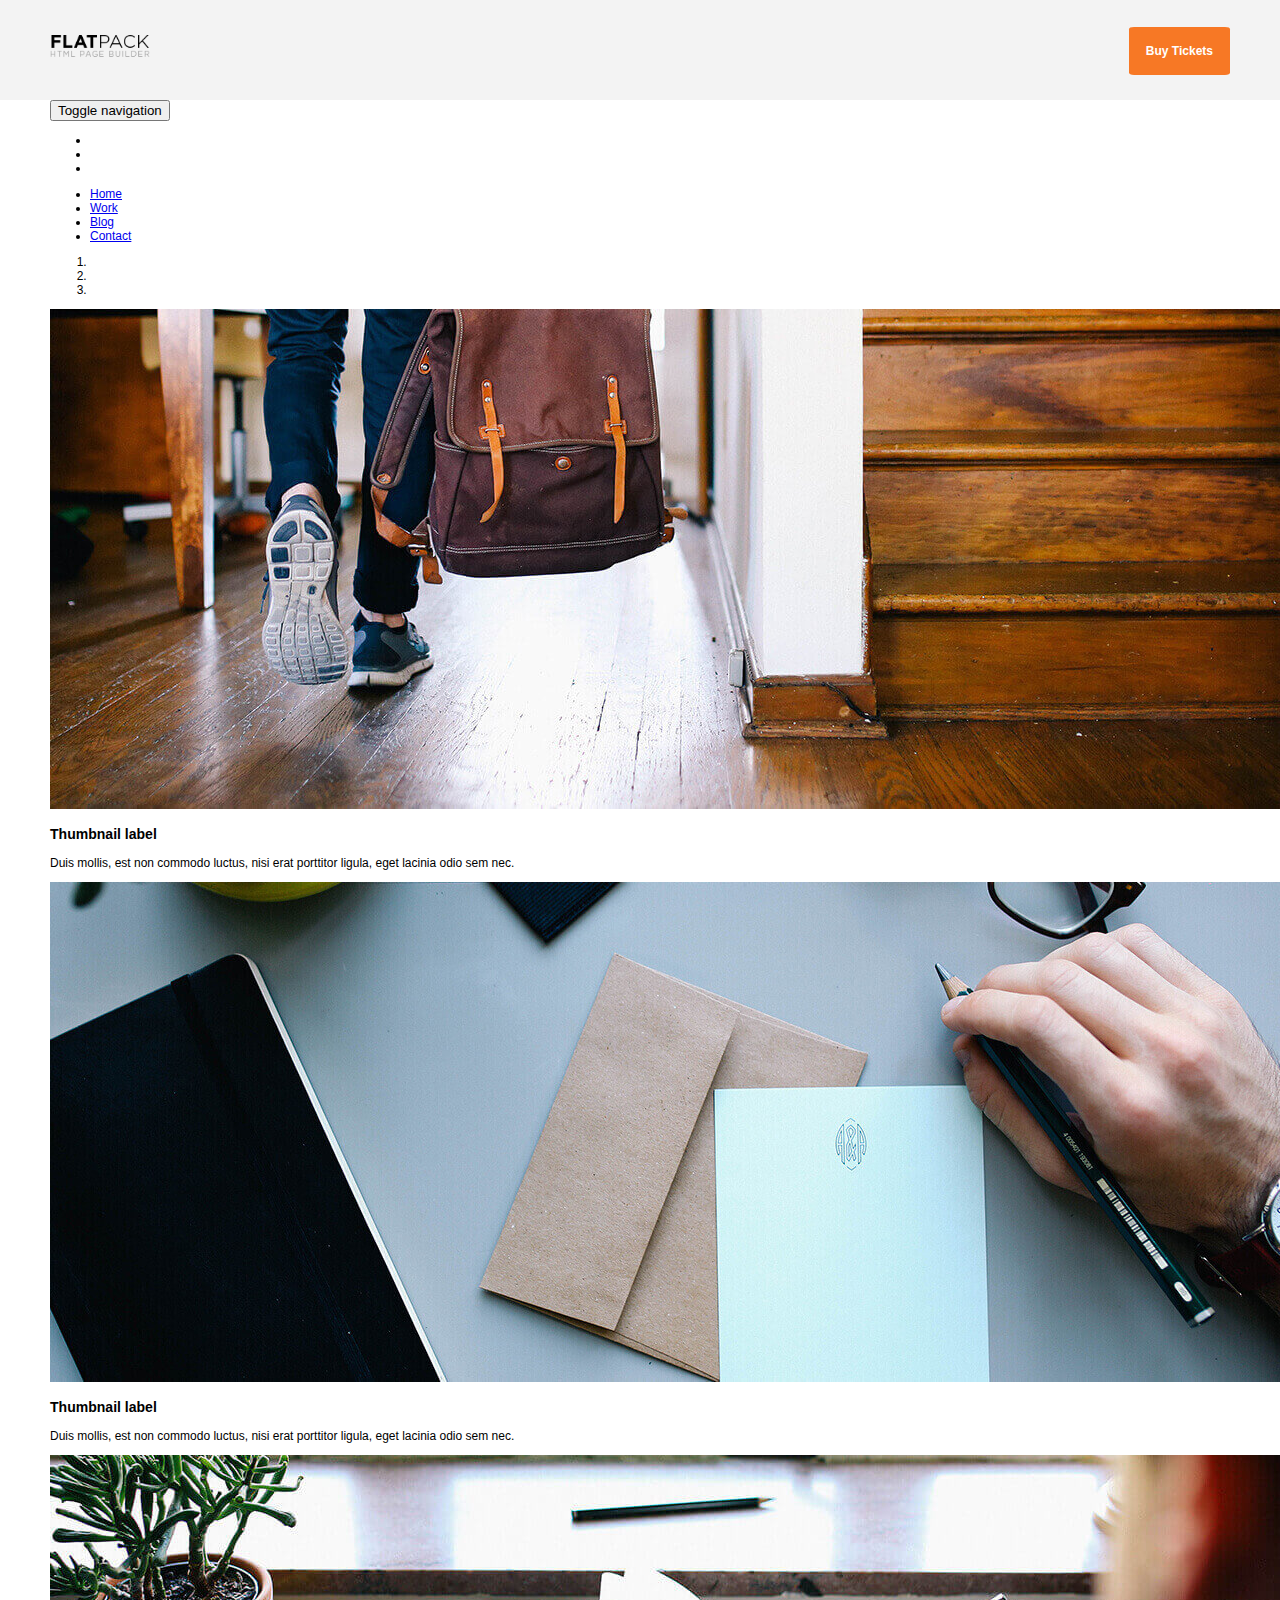
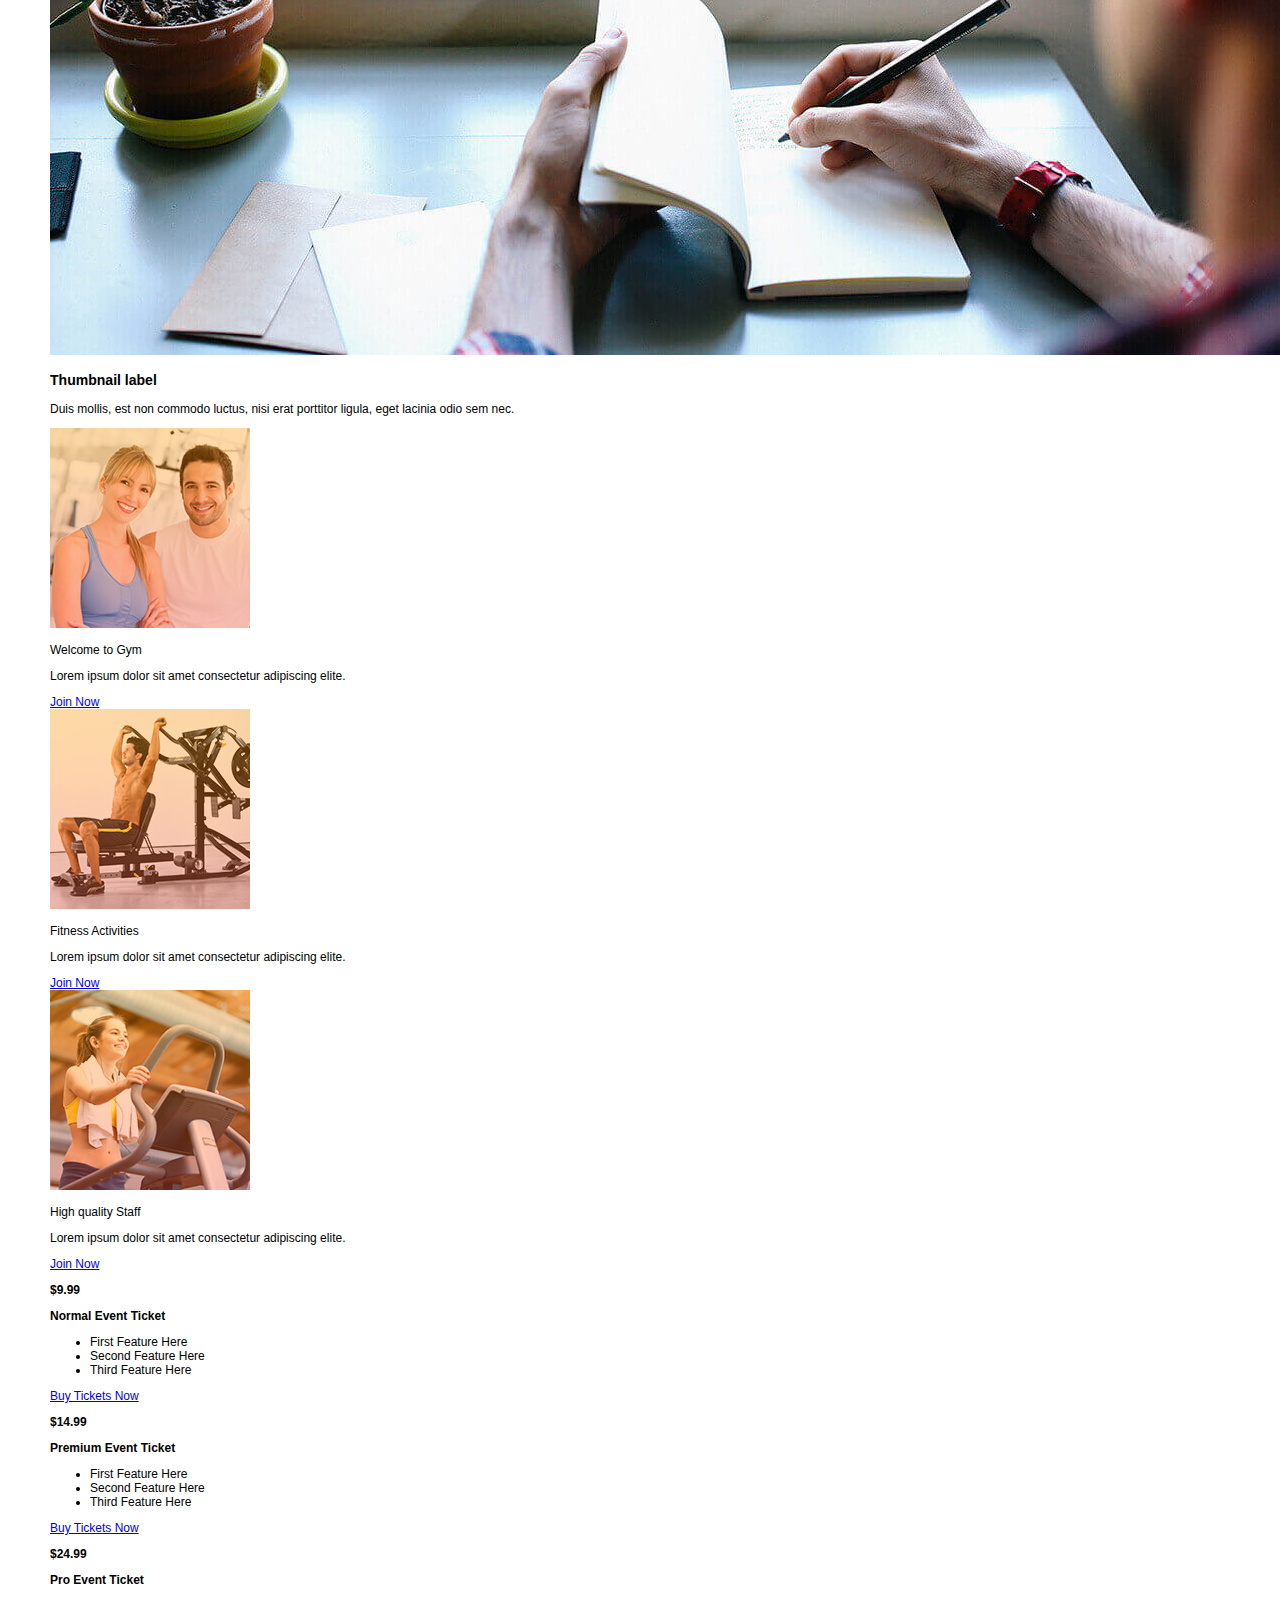
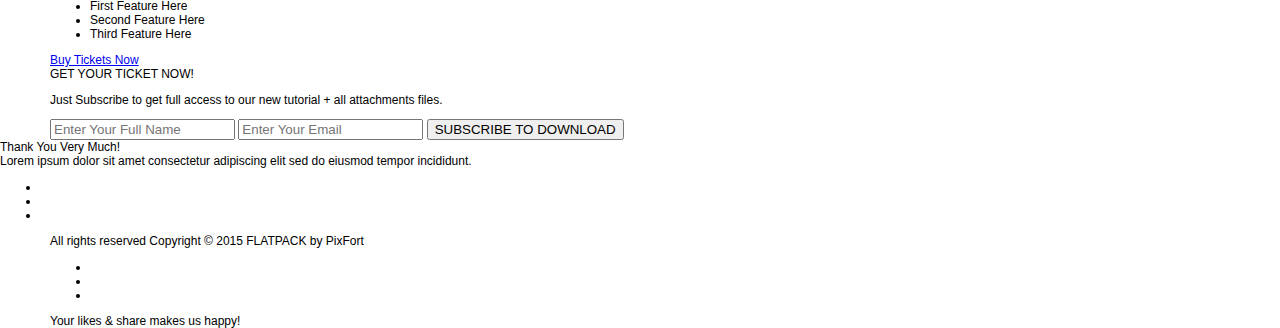
==== Tuan2/page b/index.html @ acabaca4 "tuan2" ====
<!DOCTYPE html>
<html lang="en">
<head>
    <meta charset="utf-8">
    <title></title>
    <link href="stylesheets/font-awesome.css" rel="stylesheet">
    <link rel="shortcut icon" href="images/favicon.ico">
    <link rel="apple-touch-icon" href="images/apple-touch-icon.png">
    <link rel="apple-touch-icon" sizes="72x72" href="images/apple-touch-icon-72x72.png">
    <link rel="apple-touch-icon" sizes="114x114" href="images/apple-touch-icon-114x114.png">
    <link rel="stylesheet" href="./stylesheets/style.css">
</head>
<body>
<div id="page" class="page">            
    <div class="light_gray_bg small_padding pix_builder_bg" id="section_text_2">
            <div class="container">
                <div class="eight columns alpha mobile_center">
                    <img class="extra_small_padding padding_left_10" src="images/main/logo.png" alt="">
                </div>
                <div class="eight columns omega right_text mobile_center">
                    <a href="#" class="pix_button btn_normal small_wide_button small_bold bold_text orange_bg ">
                        <span>Buy Tickets</span>
                    </a> 
                </div>
            </div>
        </div>


        <div class="" id="section_header_1">
            <div class="header_style header_nav_1 pix_builder_bg">
                <div class="container">
                    <div class="sixteen columns firas2">
                        <nav role="navigation" class="navbar navbar-white navbar-embossed navbar-lg pix_nav_1">
                            <div class="containerss">                            
                                <div class="navbar-header">
                                    <button data-target="#navbar-collapse-02" data-toggle="collapse" class="navbar-toggle" type="button">
                                        <span class="sr-only">Toggle navigation</span>
                                    </button>
                                    
                                </div>
                                <div class="padding_25 right_socials">
                                        <ul class="bottom-icons">
                                            <li><a class="pi pixicon-facebook2 light_gray" href="#fakelink"></a></li>
                                            <li><a class="pi pixicon-twitter2 light_gray" href="#fakelink"></a></li>
                                            <li><a class="pi pixicon-instagram light_gray" href="#fakelink"></a></li>
                                        </ul>
                                    </div>
                                <div id="navbar-collapse-02" class="collapse navbar-collapse">
                                    <ul class="nav navbar-nav navbar-left">
                                        <li class="active propClone"><a href="#">Home</a></li>
                                        <li class="propClone"><a href="#">Work</a></li>
                                        <li class="propClone"><a href="#">Blog</a></li>
                                        <li class="propClone"><a href="#">Contact</a></li>
                                    </ul>
                                </div><!-- /.navbar-collapse -->
                            </div><!-- /.container -->
                        </nav>
                    </div>
                </div><!-- container -->
            </div>
        </div>
		<div class="pixfort_pix_slider pix_builder_bg" id="section_slider">
        <div class="container">
            <div class="sixteen columns">
                <div id="myCarousel" class="carousel slide" data-interval="false">    					
                    <!-- Indicators -->
                    <ol class="carousel-indicators">
                        <li data-target="#myCarousel" data-slide-to="0" class="active"></li>
                        <li data-target="#myCarousel" data-slide-to="1"></li>
                        <li data-target="#myCarousel" data-slide-to="2"></li>
                    </ol>
                    <!-- Wrapper for slides -->
                    <div class="carousel-inner">
                        <div class="item active">
                            <img src="images/main/image-1.jpg" alt="">
                            <div class="carousel-caption editContent">
                                <h3>Thumbnail label</h3>
                                <p>Duis mollis, est non commodo luctus, nisi erat porttitor ligula, eget lacinia odio sem nec.</p>
                            </div>
                        </div>
                        <div class="item">
                            <img src="images/main/image-2.jpg" alt="">
                            <div class="carousel-caption editContent">
                                <h3>Thumbnail label</h3>
                                <p>Duis mollis, est non commodo luctus, nisi erat porttitor ligula, eget lacinia odio sem nec.</p>
                            </div>
                        </div>
                        <div class="item">
                            <img src="images/main/image-3.jpg" alt="">
                            <div class="carousel-caption editContent">
                                <h3>Thumbnail label</h3>
                                <p>Duis mollis, est non commodo luctus, nisi erat porttitor ligula, eget lacinia odio sem nec.</p>
                            </div>
                        </div>
                    </div>
                    <!-- Controls -->
                    <a class="left carousel-control fui-arrow-left" href="#myCarousel" data-slide="prev"></a>
                    <a class="right carousel-control fui-arrow-right" href="#myCarousel" data-slide="next"></a>
                </div>
            </div>
        </div><!-- /.container -->
    </div><div class="pixfort_gym_13 pix_builder_bg" id="section_gym_4">
    <div class="gym_life">
    	<div class="container">
    		<div class="sixteen columns  gym_life">

               <div class="top_padding">
                    <div class="one-third column alpha">
                        <div class="part_st">
                            <div class="img_gym_st"><img src="images/13_gym/1.jpg" class="logo_style" alt=""></div>
            				<div class="text_gym_style">
            					<p class="gym_st"><span class="editContent">Welcome to Gym</span></p>
            					<p class="gym_text"><span class="editContent">Lorem ipsum dolor sit amet consectetur adipiscing elite.</span></p>
            				</div>

                            <span class="link_3_btn editContent"><a class="slow_fade pix_text" href="#">Join Now</a></span>
                        </div>
                    </div>
                    <div class="one-third column ">
                        <div class="part_st">
        					<div class="img_gym_st"><img src="images/13_gym/2.jpg" class="logo_style" alt=""></div>
            				<div class="text_gym_style">
            					<p class="gym_st"><span class="editContent">Fitness Activities</span></p>
            					<p class="gym_text"><span class="editContent">Lorem ipsum dolor sit amet consectetur adipiscing elite.</span></p>
            				</div>
                            <span class="link_3_btn editContent"><a class="slow_fade pix_text" href="#">Join Now</a></span>
                        </div>
                    </div>
                    <div class="one-third column  omega">
                        <div class="part_st">
        					<div class="img_gym_st"><img src="images/13_gym/3.jpg" class="logo_style" alt=""></div>
            				<div class="text_gym_style">
            					<p class="gym_st"><span class="editContent">High quality Staff</span></p>
            					<p class="gym_text"><span class="editContent">Lorem ipsum dolor sit amet consectetur adipiscing elite.</span></p>
            				</div>
                            <span class="link_3_btn editContent">
                                    <a class="slow_fade pix_text" href="#">Join Now</a>
                            </span>
                        </div>
                    </div>
                </div>
        	</div>
    	</div>
    </div>
    </div><div class="center_text  padding_bottom_60 light_gray_bg pix_builder_bg" id="section_intro_title">
            <div class="container ">       
                    <div class="one-third column">
                        <div class="flat_pricing pix_builder_bg">
                            <p class="big_title blue_text editContent">
                                <strong>$9.99</strong>
                            </p>
                            <p class="light_gray editContent">
                                <strong>Normal Event Ticket</strong>
                            </p>
                            <ul class="flat_pricing_list light_gray">
                                <li class="pix_text">
                                    <span class="editContent">
                                        First Feature Here
                                    </span>
                                </li>
                                <li class="pix_text">
                                    <span class="editContent">
                                        Second Feature Here
                                    </span>
                                </li>
                                <li class="pix_text">
                                    <span class="editContent">
                                        Third Feature Here
                                    </span>
                                </li>
                            </ul>
                            <a href="#" class="active_bg_open pix_button btn_normal btn_big bold_text blue_bg ">
                                <span>Buy Tickets Now</span>
                            </a> 
                        </div>
                    </div>
                    <div class="one-third column">
                        <div class="flat_pricing pix_builder_bg">
                            <p class="big_title orange margin_bottom_10 editContent">
                                <strong>$14.99</strong>
                            </p>
                            <p class="light_gray editContent">
                                <strong>Premium Event Ticket</strong>
                            </p>
                            <ul class="flat_pricing_list light_gray">
                                <li class="pix_text">
                                    <span class="editContent">
                                        First Feature Here
                                    </span>
                                </li>
                                <li class="pix_text">
                                    <span class="editContent">
                                        Second Feature Here
                                    </span>
                                </li>
                                <li class="pix_text">
                                    <span class="editContent">
                                        Third Feature Here
                                    </span>
                                </li>
                            </ul>
                            <a href="#" class="active_bg_open pix_button btn_normal btn_big bold_text orange_bg ">
                                <span>Buy Tickets Now</span>
                            </a> 
                        </div>
                    </div>
                    <div class="one-third column">
                        <div class="flat_pricing pix_builder_bg">
                            <p class="big_title blue_text editContent">
                                <strong>$24.99</strong>
                            </p>
                            <p class="light_gray editContent">
                                <strong>Pro Event Ticket</strong>
                            </p>
                            <ul class="flat_pricing_list light_gray">
                                <li class="pix_text">
                                    <span class="editContent">
                                        First Feature Here
                                    </span>
                                </li>
                                <li class="pix_text">
                                    <span class="editContent">
                                        Second Feature Here
                                    </span>
                                </li>
                                <li class="pix_text">
                                    <span class="editContent">
                                        Third Feature Here
                                    </span>
                                </li>
                            </ul>
                            <a href="#" class="active_bg_open pix_button btn_normal btn_big bold_text blue_bg ">
                                <span>Buy Tickets Now</span>
                            </a> 
                        </div>
                    </div>
            </div>
        </div><div class="pixfort_party_15" id="section_party_3">
        <div class="subscribe pix_builder_bg">
            <div class="container">
                <div class="sixteen columns">
                    <div class="text_input pix_builder_bg">
                        <div class="headtext_style">
                            <span class="editContent">
                                <span class="pix_text">
                                    GET YOUR TICKET NOW!
                                </span>
                            </span>
                        </div>
                        <div class="segment pix_builder_bg"></div>
                        <span class="editContent">
                            <p class="subtext_style">
                                Just Subscribe to get full access to our new tutorial + all attachments files.
                            </p>
                        </span>
                        <div class="contact_st">
                            <form id="contact_form" pix-confirm="hidden_pix_15">
                                <div id="result"></div>
                                <input type="text" name="name" id="name" placeholder="Enter Your Full Name" class="pix_text">
                                <input type="email" name="email" id="email" placeholder="Enter Your Email" class="pix_text">
                                <button class="subscribe_btn pix_text" id="submit_btn_15">
                                    <span class="editContent">SUBSCRIBE TO DOWNLOAD</span>
                                </button>
                            </form>
                        </div>
                    </div>
                </div>
            </div>
        </div>
    </div>    
    <div id="hidden_pix_15" class="confirm_page confirm_page_15 pix_builder_bg">
        <div class="pixfort_party_15">
            <div class="confirm_header">
                <span class="editContent">
                    <span class="pix_text">
                        Thank You Very Much!
                    </span>
                </span>
            </div>
            <div class="confirm_text">
                <span class="editContent">
                    <span class="pix_text">
                        Lorem ipsum dolor sit amet consectetur adipiscing elit sed do eiusmod tempor incididunt.
                    </span>
                </span>
            </div>
            <div class="center_text padding_bottom_60">
                <ul class="bottom-icons confirm_icons center_text big_title pix_inline_block">
                    <li><a class="pi pixicon-facebook6 white" href="#fakelink"></a></li>
                    <li><a class="pi pixicon-twitter6 white" href="#fakelink"></a></li>
                    <li><a class="pi pixicon-googleplus7 white" href="#fakelink"></a></li>
                </ul>
            </div>
        </div>
    </div><div class="pixfort_party_15" id="section_party_4">
        <div class="foot_st pix_builder_bg">
           <div class="container">
                <div class="sixteen columns">
                    <div class="seven columns alpha">
                        <span class="editContent">
                            <span class="pix_text">
                                <span class="rights_st"> All rights reserved Copyright © 2015 FLATPACK by
                                    <span class="pixfort_st">PixFort</span>
                                </span>
                            </span>
                        </span>
                    </div>
                    <div class="nine columns omega ">
                        <div class="socbuttons">
                           <div class="soc_icons pix_builder_bg">
                                <ul class="bottom-icons">
                                    <li><a class="pi pixicon-facebook2 normal_gray" href="#fakelink"></a></li>
                                    <li><a class="pi pixicon-twitter2 normal_gray" href="#fakelink"></a></li>
                                    <li><a class="pi pixicon-instagram normal_gray" href="#fakelink"></a></li>
                                </ul>
                            </div>
                            <div class="likes_st">
                                <span class="editContent">
                                    <span class="pix_text">Your likes &amp; share makes us happy!</span>
                                </span>
                            </div>
                        </div>
                    </div>
                </div>
            </div>
        </div>
    </div></div>

</body>
</html>
---- Tuan2/page b/stylesheets/style.css ----
/** {*/
/*    margin: 0;*/
/*    padding: 0;*/
/*    box-sizing: border-box;*/
/*}*/

/*html {*/
/*    font-family: Arial, Helvetica, sans-serif;*/
/*}*/

body {
    margin: 0;
    padding: 0;
    color: black;
    font-size: 12px;
    font-family: Tahoma, Arial, sans-serif;
}

#section_text_2 {
    height: 100px;
    background-color: #f3f3f3;
}

#section_text_2 .alpha {
    float: left;
    width: auto;
    padding-top: 35px;
}

#section_text_2 .alpha img {
    width: 100px;
}

#section_text_2 .omega{
    float: right;
    width: auto;
    margin-top: 27px;
    background-color: #F77825;
    padding: 17px;
    border-radius: 5%;
}

#section_text_2 .omega a {
    color: white;
    font-weight: 700;
    text-decoration: none;
}

.container {
    width: 1180px;
    /*height: 74px;*/

    /*Hai dòng này để căn giữa*/
    margin-left: auto;
    margin-right: auto;
}
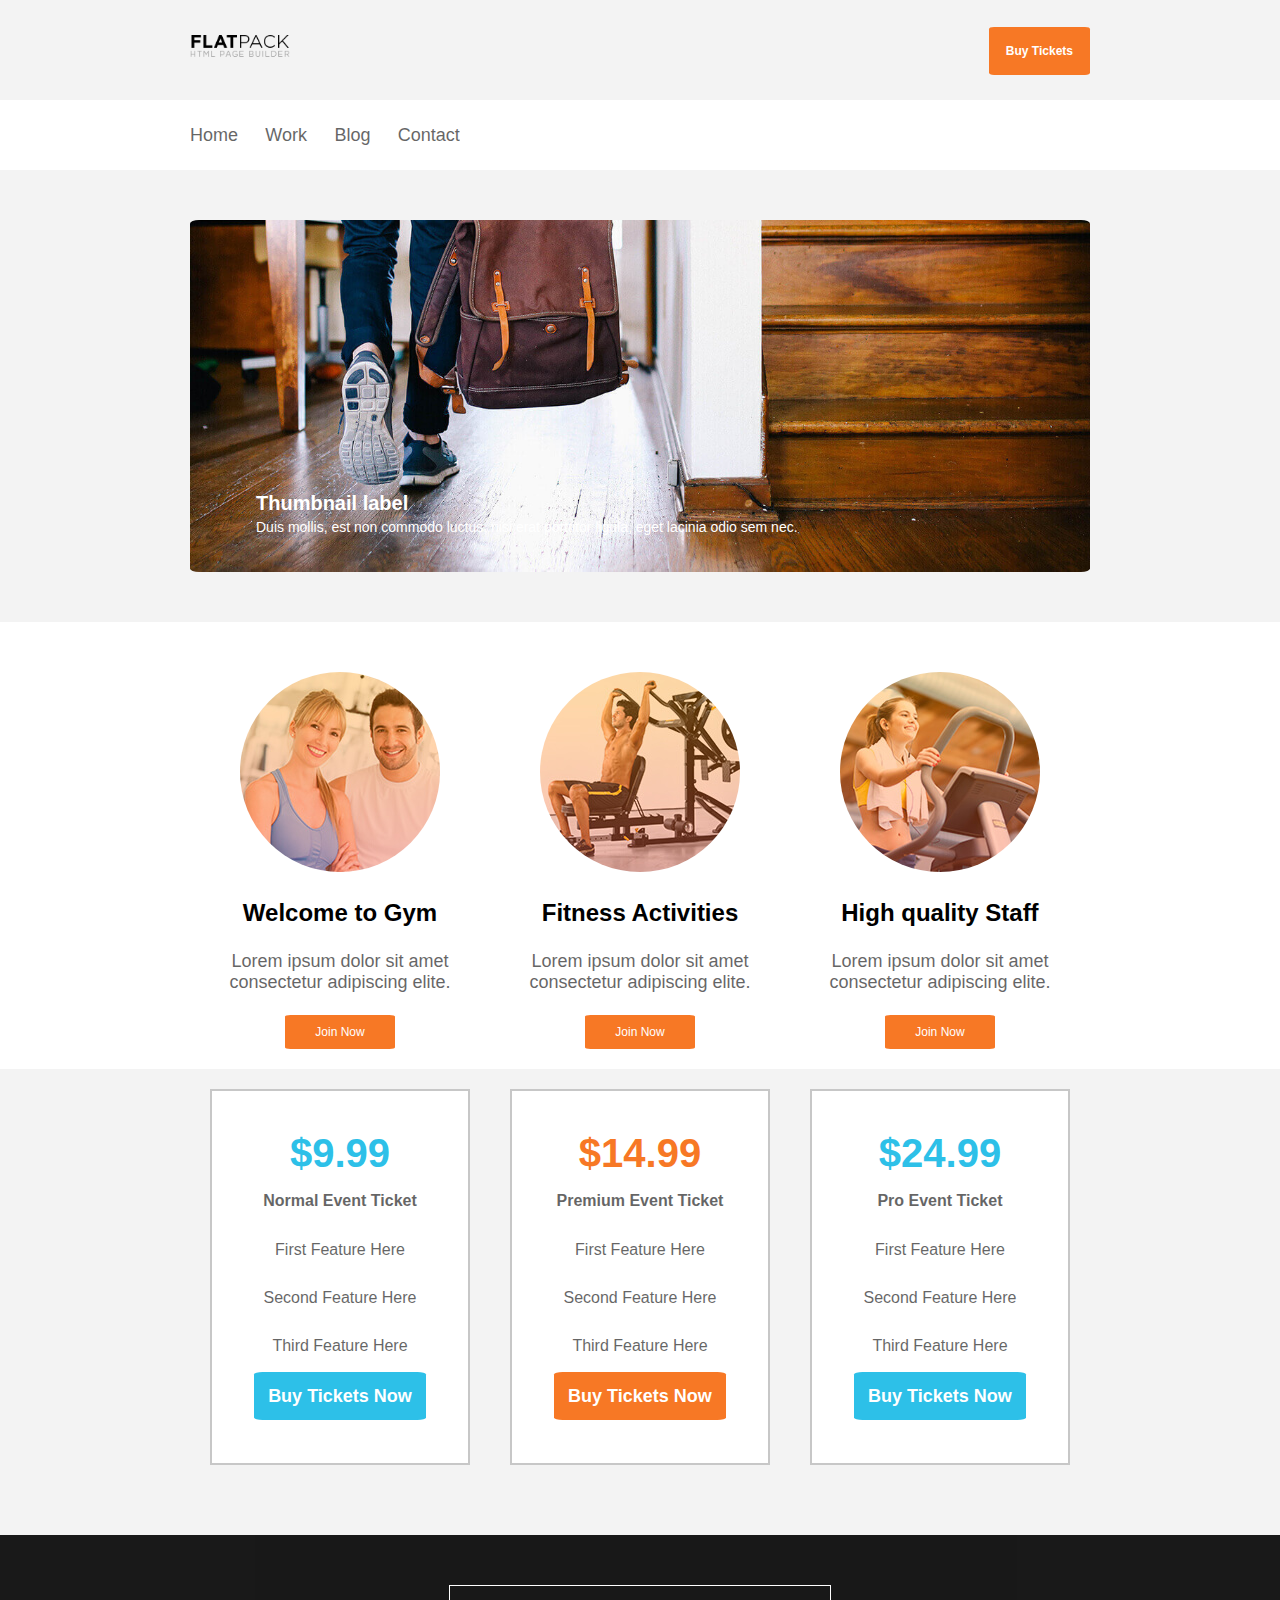
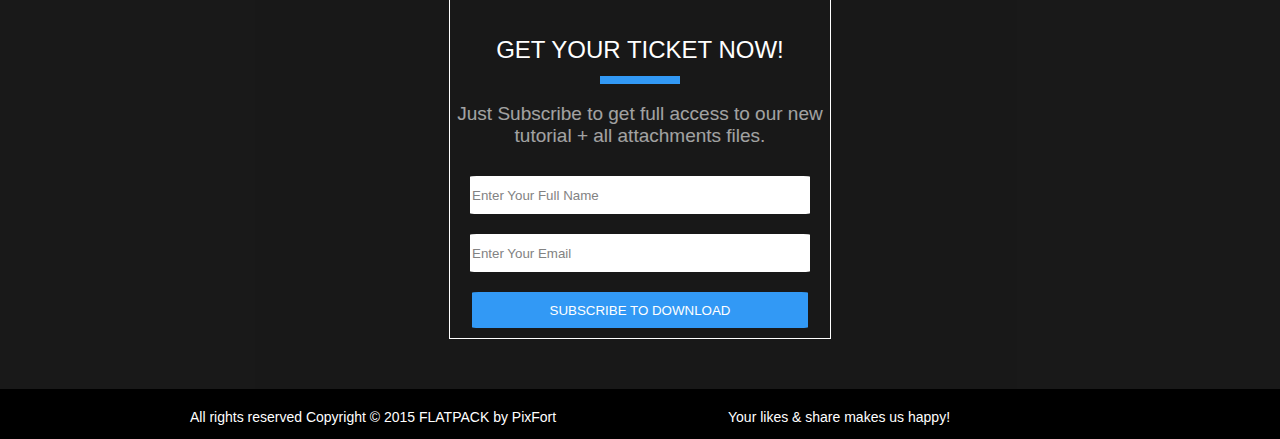
==== commit 301cafb0: "pageb" ====
--- a/Tuan2/page b/index.html
+++ b/Tuan2/page b/index.html
@@ -33,9 +33,9 @@
                         <nav role="navigation" class="navbar navbar-white navbar-embossed navbar-lg pix_nav_1">
                             <div class="containerss">                            
                                 <div class="navbar-header">
-                                    <button data-target="#navbar-collapse-02" data-toggle="collapse" class="navbar-toggle" type="button">
-                                        <span class="sr-only">Toggle navigation</span>
-                                    </button>
+<!--                                    <button data-target="#navbar-collapse-02" data-toggle="collapse" class="navbar-toggle" type="button">-->
+<!--                                        <span class="sr-only">Toggle navigation</span>-->
+<!--                                    </button>-->
                                     
                                 </div>
                                 <div class="padding_25 right_socials">
@@ -45,7 +45,7 @@
                                             <li><a class="pi pixicon-instagram light_gray" href="#fakelink"></a></li>
                                         </ul>
                                     </div>
-                                <div id="navbar-collapse-02" class="collapse navbar-collapse">
+                                <div id="navbar-collapse-02" class="collapse navbar-collapse mr-40">
                                     <ul class="nav navbar-nav navbar-left">
                                         <li class="active propClone"><a href="#">Home</a></li>
                                         <li class="propClone"><a href="#">Work</a></li>
@@ -64,11 +64,11 @@
             <div class="sixteen columns">
                 <div id="myCarousel" class="carousel slide" data-interval="false">    					
                     <!-- Indicators -->
-                    <ol class="carousel-indicators">
-                        <li data-target="#myCarousel" data-slide-to="0" class="active"></li>
-                        <li data-target="#myCarousel" data-slide-to="1"></li>
-                        <li data-target="#myCarousel" data-slide-to="2"></li>
-                    </ol>
+<!--                    <ol class="carousel-indicators">-->
+<!--                        <li data-target="#myCarousel" data-slide-to="0" class="active"></li>-->
+<!--                        <li data-target="#myCarousel" data-slide-to="1"></li>-->
+<!--                        <li data-target="#myCarousel" data-slide-to="2"></li>-->
+<!--                    </ol>-->
                     <!-- Wrapper for slides -->
                     <div class="carousel-inner">
                         <div class="item active">
@@ -78,20 +78,20 @@
                                 <p>Duis mollis, est non commodo luctus, nisi erat porttitor ligula, eget lacinia odio sem nec.</p>
                             </div>
                         </div>
-                        <div class="item">
-                            <img src="images/main/image-2.jpg" alt="">
-                            <div class="carousel-caption editContent">
-                                <h3>Thumbnail label</h3>
-                                <p>Duis mollis, est non commodo luctus, nisi erat porttitor ligula, eget lacinia odio sem nec.</p>
-                            </div>
-                        </div>
-                        <div class="item">
-                            <img src="images/main/image-3.jpg" alt="">
-                            <div class="carousel-caption editContent">
-                                <h3>Thumbnail label</h3>
-                                <p>Duis mollis, est non commodo luctus, nisi erat porttitor ligula, eget lacinia odio sem nec.</p>
-                            </div>
-                        </div>
+<!--                        <div class="item">-->
+<!--                            <img src="images/main/image-2.jpg" alt="">-->
+<!--                            <div class="carousel-caption editContent">-->
+<!--                                <h3>Thumbnail label</h3>-->
+<!--                                <p>Duis mollis, est non commodo luctus, nisi erat porttitor ligula, eget lacinia odio sem nec.</p>-->
+<!--                            </div>-->
+<!--                        </div>-->
+<!--                        <div class="item">-->
+<!--                            <img src="images/main/image-3.jpg" alt="">-->
+<!--                            <div class="carousel-caption editContent">-->
+<!--                                <h3>Thumbnail label</h3>-->
+<!--                                <p>Duis mollis, est non commodo luctus, nisi erat porttitor ligula, eget lacinia odio sem nec.</p>-->
+<!--                            </div>-->
+<!--                        </div>-->
                     </div>
                     <!-- Controls -->
                     <a class="left carousel-control fui-arrow-left" href="#myCarousel" data-slide="prev"></a>
@@ -169,7 +169,7 @@
                                     </span>
                                 </li>
                             </ul>
-                            <a href="#" class="active_bg_open pix_button btn_normal btn_big bold_text blue_bg ">
+                            <a href="#" class="active_bg_open_blue pix_button btn_normal btn_big bold_text blue_bg ">
                                 <span>Buy Tickets Now</span>
                             </a> 
                         </div>
@@ -199,7 +199,7 @@
                                     </span>
                                 </li>
                             </ul>
-                            <a href="#" class="active_bg_open pix_button btn_normal btn_big bold_text orange_bg ">
+                            <a href="#" class="active_bg_open_orange pix_button btn_normal btn_big bold_text orange_bg ">
                                 <span>Buy Tickets Now</span>
                             </a> 
                         </div>
@@ -229,7 +229,7 @@
                                     </span>
                                 </li>
                             </ul>
-                            <a href="#" class="active_bg_open pix_button btn_normal btn_big bold_text blue_bg ">
+                            <a href="#" class="active_bg_open_blue pix_button btn_normal btn_big bold_text blue_bg ">
                                 <span>Buy Tickets Now</span>
                             </a> 
                         </div>
@@ -256,10 +256,10 @@
                         <div class="contact_st">
                             <form id="contact_form" pix-confirm="hidden_pix_15">
                                 <div id="result"></div>
-                                <input type="text" name="name" id="name" placeholder="Enter Your Full Name" class="pix_text">
-                                <input type="email" name="email" id="email" placeholder="Enter Your Email" class="pix_text">
-                                <button class="subscribe_btn pix_text" id="submit_btn_15">
-                                    <span class="editContent">SUBSCRIBE TO DOWNLOAD</span>
+                                <input type="text" name="name" id="name" placeholder="Enter Your Full Name" class="pix_text btn">
+                                <input type="email" name="email" id="email" placeholder="Enter Your Email" class="pix_text btn">
+                                <button class="subscribe_btn pix_text btn" id="submit_btn_15">
+                                    <span class="editContent ">SUBSCRIBE TO DOWNLOAD</span>
                                 </button>
                             </form>
                         </div>
@@ -268,31 +268,31 @@
             </div>
         </div>
     </div>    
-    <div id="hidden_pix_15" class="confirm_page confirm_page_15 pix_builder_bg">
-        <div class="pixfort_party_15">
-            <div class="confirm_header">
-                <span class="editContent">
-                    <span class="pix_text">
-                        Thank You Very Much!
-                    </span>
-                </span>
-            </div>
-            <div class="confirm_text">
-                <span class="editContent">
-                    <span class="pix_text">
-                        Lorem ipsum dolor sit amet consectetur adipiscing elit sed do eiusmod tempor incididunt.
-                    </span>
-                </span>
-            </div>
-            <div class="center_text padding_bottom_60">
-                <ul class="bottom-icons confirm_icons center_text big_title pix_inline_block">
-                    <li><a class="pi pixicon-facebook6 white" href="#fakelink"></a></li>
-                    <li><a class="pi pixicon-twitter6 white" href="#fakelink"></a></li>
-                    <li><a class="pi pixicon-googleplus7 white" href="#fakelink"></a></li>
-                </ul>
-            </div>
-        </div>
-    </div><div class="pixfort_party_15" id="section_party_4">
+<!--    <div id="hidden_pix_15" class="confirm_page confirm_page_15 pix_builder_bg">-->
+<!--        <div class="pixfort_party_15">-->
+<!--            <div class="confirm_header">-->
+<!--                <span class="editContent">-->
+<!--                    <span class="pix_text">-->
+<!--                        Thank You Very Much!-->
+<!--                    </span>-->
+<!--                </span>-->
+<!--            </div>-->
+<!--            <div class="confirm_text">-->
+<!--                <span class="editContent">-->
+<!--                    <span class="pix_text">-->
+<!--                        Lorem ipsum dolor sit amet consectetur adipiscing elit sed do eiusmod tempor incididunt.-->
+<!--                    </span>-->
+<!--                </span>-->
+<!--            </div>-->
+<!--            <div class="center_text padding_bottom_60">-->
+<!--                <ul class="bottom-icons confirm_icons center_text big_title pix_inline_block">-->
+<!--                    <li><a class="pi pixicon-facebook6 white" href="#fakelink"></a></li>-->
+<!--                    <li><a class="pi pixicon-twitter6 white" href="#fakelink"></a></li>-->
+<!--                    <li><a class="pi pixicon-googleplus7 white" href="#fakelink"></a></li>-->
+<!--                </ul>-->
+<!--            </div>-->
+<!--        </div>-->
+<!--    </div><div class="pixfort_party_15" id="section_party_4">-->
         <div class="foot_st pix_builder_bg">
            <div class="container">
                 <div class="sixteen columns">
--- a/Tuan2/page b/stylesheets/style.css
+++ b/Tuan2/page b/stylesheets/style.css
@@ -15,6 +15,85 @@
     font-size: 12px;
     font-family: Tahoma, Arial, sans-serif;
 }
+/*common*/
+.mr-40 {
+    margin-left: -40px;
+}
+
+.carousel-caption {
+    position: absolute;
+    color: #fff;
+    top: 472px;
+    left: 256px;
+}
+
+.one-third {
+    width: 33.33333%;
+}
+
+.blue_text {
+    color: #2DC0E8;
+}
+
+.flat_pricing {
+    border: 2px solid #c7c7c7;
+    margin: 20px;
+    background-color: #fff;
+    height: 372px;
+}
+
+.big_title {
+    font-size: 40px;
+    margin-bottom: 0px;
+}
+
+.light_gray {
+    font-size: 16px;
+    opacity: 0.6;
+}
+
+.flat_pricing_list {
+    padding-left: 0;
+    line-height: 3;
+}
+
+.pix_text {
+    list-style-type: none;
+}
+
+.orange {
+    color: #F77825;
+}
+
+.active_bg_open_blue {
+    font-size: 18px;
+    background-color: #2DC0E8;
+    text-decoration: none;
+    color: #fff;
+    padding: 14px;
+    font-weight: 600;
+    border-radius: 5%;
+}
+
+.active_bg_open_orange {
+    font-size: 18px;
+    background-color: #F77825;
+    text-decoration: none;
+    color: #fff;
+    padding: 14px;
+    font-weight: 600;
+    border-radius: 5%;
+}
+
+.btn {
+    width: 336px;
+    height: 36px;
+    margin: 10px;
+    border-radius: 2%;
+    border: none;
+}
+
+/**/
 
 #section_text_2 {
     height: 100px;
@@ -47,10 +126,182 @@
 }
 
 .container {
-    width: 1180px;
+    width: 900px;
     /*height: 74px;*/
 
     /*Hai dòng này để căn giữa*/
     margin-left: auto;
     margin-right: auto;
-}+}
+
+#navbar-collapse-02 .nav {
+    height: 46px;
+    /*text-align: center;*/
+    line-height: 46px;
+}
+
+#navbar-collapse-02 .nav li {
+    display: inline-block;
+}
+
+/*#navbar-collapse-02 .nav li:hover {*/
+/*    background-color: #cccccc;*/
+/*    color: white;*/
+/*}*/
+
+.nav .propClone a{
+    color: #000;
+    text-decoration: none;
+    font-size: 18px;
+    padding-right: 24px;
+    opacity: 0.6;
+}
+
+.right_socials {
+    float: right;
+}
+
+.right_socials .bottom-icons li {
+    display: inline-block;
+}
+
+#section_slider {
+    background-color: #f3f3f3;
+    height: 452px;
+}
+
+.carousel-inner .item {
+    padding-top: 50px;
+}
+
+.carousel-inner .item img {
+    width: 900px;
+    border-radius: 1%;
+}
+
+.carousel-caption > h3 {
+    font-size: 20px;
+    font-weight: 600;
+    margin-bottom: -10px;
+}
+
+.carousel-caption > p {
+    font-size: 14px;
+}
+
+
+.top_padding {
+    display: flex;
+    text-align: center;
+    padding-top: 50px;
+}
+
+.logo_style {
+    border-radius: 50%;
+}
+
+.part_st .gym_st {
+    font-size: 24px;
+    font-weight: 600;
+}
+
+.part_st .gym_text {
+    font-size: 18px;
+    opacity: 0.6;
+    margin-bottom: 32px;
+}
+
+.link_3_btn {
+    background-color: #F77825;
+    padding: 10px;
+    border-radius: 5%;
+}
+
+.link_3_btn .pix_text {
+    text-decoration: none;
+    color: #ffffff;
+    padding: 20px;
+}
+
+#section_intro_title {
+    background-color: #f3f3f3;
+    margin-top: 30px;
+}
+
+#section_intro_title .container {
+    display: flex;
+    text-align: center;
+    padding-bottom: 50px;
+}
+
+#section_party_3 {
+    color: #fff;
+    background-color: #000;
+    text-align: center;
+    padding: 50px 0;
+    opacity: 0.9;
+}
+
+#section_party_3 .sixteen {
+    width: 380px;
+    margin-left: auto;
+    margin-right: auto;
+    border: 0.2px #fff solid;
+}
+
+#section_party_3 .headtext_style {
+    font-size: 24px;
+    padding-top: 50px
+}
+
+#section_party_3 .segment {
+    background-color: #1C8FF5;
+    width: 80px;
+    height: 8px;
+    margin-left: auto;
+    margin-right: auto;
+    margin-top: 12px;
+}
+
+.subtext_style {
+    font-size: 19px;
+    opacity: 0.6;
+}
+
+.subscribe_btn {
+    background-color: #1C8FF5;
+    color: #fff;
+}
+
+.foot_st {
+    background-color: #000;
+    color: #fff;
+    height: 50px;
+    font-size: 14px;
+}
+
+.foot_st .alpha {
+    width: 50%;
+    padding-top: 20px;
+    float: left;
+}
+
+.foot_st .omega {
+    width: 50%;
+    float: right;
+    padding-top: 20px;
+    padding-left: 88px;
+    box-sizing: border-box;
+}
+
+.foot_st .omega .likes_st {
+    float: left;
+}
+
+.foot_st .omega .soc_icons {
+    float: right;
+}
+
+.foot_st .soc_icons li {
+    list-style-type: none;
+}
